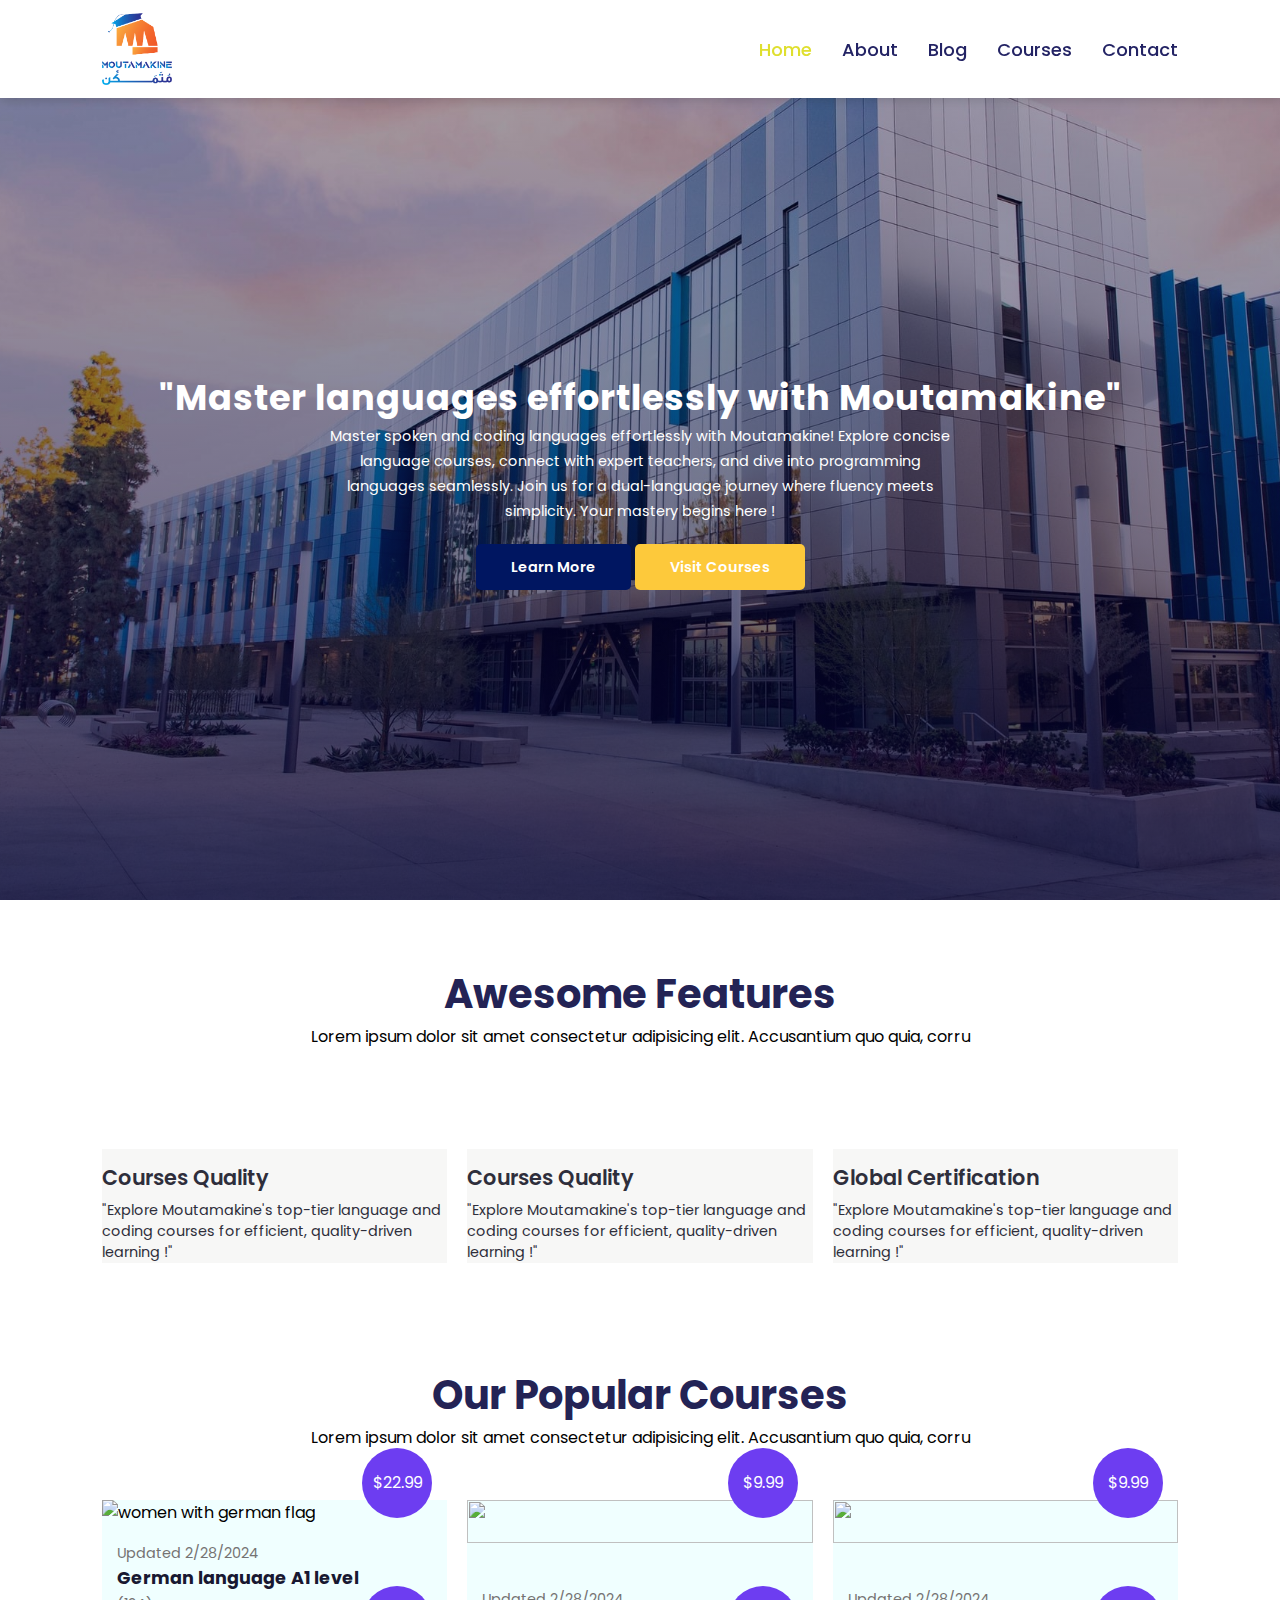
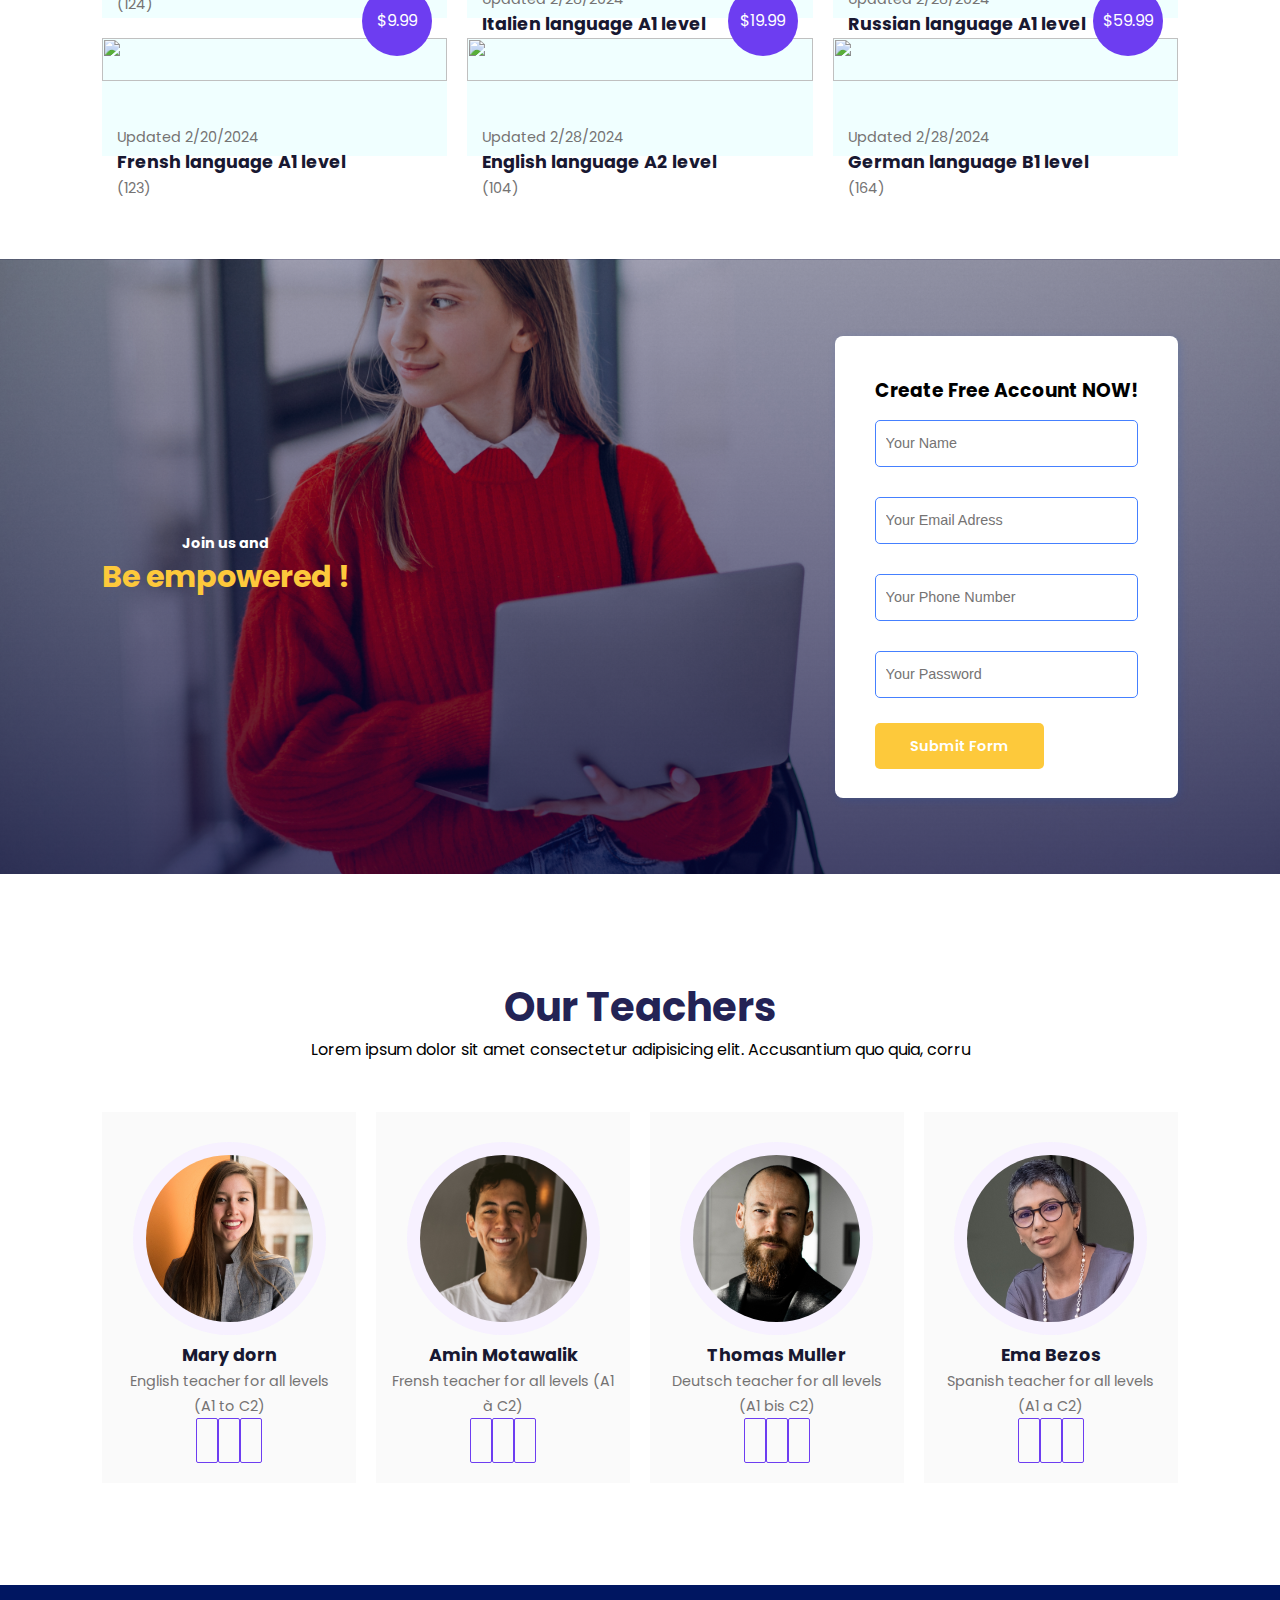
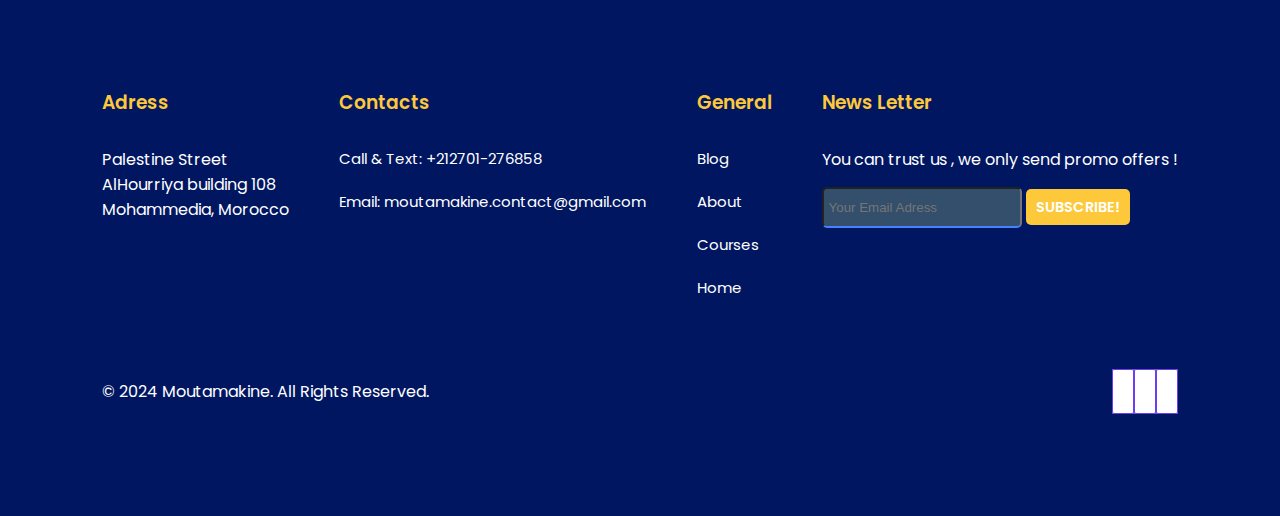
==== index.html @ 1c4c3e50 "Moutamakine website" ====
<!DOCTYPE html>
<html lang="en">
<head>
    <meta charset="UTF-8">
    <meta name="viewport" content="width=device-width, initial-scale=1.0">
    <link rel="stylesheet" href="style.css">
    <link rel="stylesheet" href="https://cdnjs.cloudflare.com/ajax/libs/font-awesome/6.5.1/css/all.min.css"
     integrity="sha512-DTOQO9RWCH3ppGqcWaEA1BIZOC6xxalwEsw9c2QQeAIftl+Vegovlnee1c9QX4TctnWMn13TZye+giMm8e2LwA==" crossorigin="anonymous" referrerpolicy="no-referrer" />  
       <title>Moutamakine </title>
       <script src="https://cdn.jsdelivr.net/npm/@emailjs/browser@3/dist/email.min.js"></script>
</head>
<body >
              <nav>
                    <img src="logo with arabic.png" alt="">
                <div class="navigation">
                    <ul>
                        <ul>
                            <i id="men" class="fa-regular fa-circle-xmark"></i>
                            <li><a class="active" href="index.html">Home</a></li>
                            <li><a href="about.html">About</a></li>
                            <li><a href="blog.html">Blog</a></li>
                            <li><a href="courses.html">Courses</a></li>
                            <li><a href="contact.html">Contact</a></li>
                         </ul>
                    </ul>
                    <img id="menu-btn" src="menu.png" alt="">
   
                </div>
            </nav>

              <section id="home">
                <h2>"Master languages effortlessly with Moutamakine"</h2>
                <p>Master spoken and coding languages effortlessly with Moutamakine!
                     Explore concise language courses,
                      connect with expert teachers, and dive into programming languages seamlessly. 
                      Join us for a dual-language journey where fluency meets simplicity.
                     Your mastery begins here !</p>
                <div class="btn">
                    <a class="blue" href="#">Learn More</a>
                    <a class="yellow" href="#">Visit Courses</a>
                </div>
              </section>
               <!-- features -->

              <section id="features">
                <h1>Awesome Features</h1>
                <p>Lorem ipsum dolor sit amet consectetur adipisicing elit. Accusantium quo quia, corru </p>
                <div class="fea-base">
                    <div class="fea-box">
                        <i class="fa-solid fa-star"></i>
                        <h3>Courses Quality</h3>
                        <p>"Explore Moutamakine's top-tier language and coding courses for efficient, quality-driven learning !"</p>
                         
                    </div>
                    <div class="fea-box">
                        <i class="fa-solid fa-star"></i>
                        <h3>Courses Quality</h3>
                        <p>"Explore Moutamakine's top-tier language and coding courses for efficient, quality-driven learning !"</p>
                         
                    </div>
                    <div class="fea-box">
                        <i class="fa-solid fa-certificate"></i>
                        <h3>Global Certification</h3>
                        <p>"Explore Moutamakine's top-tier language and coding courses for efficient, quality-driven learning !"</p>
                        
                    </div>
                </div>

              </section>

              


              <section id="course">
                <h1>Our Popular Courses</h1>
                <p>Lorem ipsum dolor sit amet consectetur adipisicing elit. Accusantium quo quia, corru </p>
                <div class="course-box">

                    <div class="courses">

                        <img src="https://img.freepik.com/photos-premium/style-femme-blonde-assise-table-livres-drapeau-allemagne-jaune_87910-6707.jpg?w=740" alt="women with german flag">
                        <div class="details">
                            <span>Updated 2/28/2024</span>
                            <h6>German language A1 level</h6>
                            <div class="star">
                                <i class="fas fa-star"></i>
                                <i class="fas fa-star"></i>
                                <i class="fas fa-star"></i>
                                <i class="fas fa-star"></i>
                                <i class="fas fa-star"></i>
                                <span>(124)</span>
                            </div>
                        </div>
                        <div class="price">
                            $22.99
                        </div>

                    </div>
                    <div class="courses">

                        <img src="https://img.freepik.com/photos-premium/portrait-gros-plan-etudiante-souriante-tenant-petit-drapeau-italien-isole-fond-gris_101969-2138.jpg?w=740">
                        <div class="details">
                            <span>Updated 2/28/2024</span>
                            <h6>Italien language A1 level</h6>
                            <div class="star">
                                <i class="fas fa-star"></i>
                                <i class="fas fa-star"></i>
                                <i class="fas fa-star"></i>
                                <i class="fas fa-star"></i>
                                <i class="fas fa-star"></i>
                                <span>(20)</span>
                            </div>
                        </div>
                        <div class="price">
                            $9.99
                        </div>
                        
                    </div>
                    <div class="courses">

                        <img src="https://img.freepik.com/photos-gratuite/ge-moyen-belle-femme-touristique-tenant-drapeau-russe-fond-blanc-isole-effraye-etonne-bouche-ouverte-pour-visage-incredulite-surprise_839833-20678.jpg?t=st=1709152978~exp=1709156578~hmac=32c446ce5edadbe3c0d2489b245a0b93852b20f068e50c6229784da59b75945f&w=740">
                        <div class="details">
                            <span>Updated 2/28/2024</span>
                            <h6>Russian language A1 level</h6>
                            <div class="star">
                                <i class="fas fa-star"></i>
                                <i class="fas fa-star"></i>
                                <i class="fas fa-star"></i>
                                <i class="fas fa-star"></i>
                                <i class="fas fa-star"></i>
                                <span>(14)</span>
                            </div>
                        </div>
                        <div class="price">
                            $9.99
                        </div>
                        
                    </div>
                    <div class="courses">

                        <img src="https://img.freepik.com/photos-premium/belle-femme-veste-style-chapeau-drapeau-francais-mur-vert_87910-10293.jpg?w=740">
                        <div class="details">
                            <span>Updated 2/20/2024</span>
                            <h6>Frensh language A1 level</h6>
                            <div class="star">
                                <i class="fas fa-star"></i>
                                <i class="fas fa-star"></i>
                                <i class="fas fa-star"></i>
                                <i class="fas fa-star"></i>
                                <i class="fas fa-star"></i>
                                <span>(123)</span>
                            </div>
                        </div>
                        <div class="price">
                            $9.99
                        </div>
                        
                    </div>
                    <div class="courses">

                        <img src="https://img.freepik.com/photos-premium/parlez-vous-du-texte-anglais-carte_188078-4175.jpg?w=740">
                        <div class="details">
                            <span>Updated 2/28/2024</span>
                            <h6>English language A2 level</h6>
                            <div class="star">
                                <i class="fas fa-star"></i>
                                <i class="fas fa-star"></i>
                                <i class="fas fa-star"></i>
                                <i class="fas fa-star"></i>
                                <i class="fas fa-star"></i>
                                <span>(104)</span>
                            </div>
                        </div>
                        <div class="price">
                            $19.99
                        </div>
                        
                    </div>
                    <div class="courses">

                        <img src="https://img.freepik.com/photos-gratuite/vue-frontale-smiley-tenue-femme-drapeau-allemand_23-2148935487.jpg?t=st=1709153711~exp=1709157311~hmac=5fa282a4eade513403bfef1858cfc4bb74ce5836307d3024120f842473e9f1b9&w=740">
                        <div class="details">
                            <span>Updated 2/28/2024</span>
                            <h6>German language B1 level</h6>
                            <div class="star">
                                <i class="fas fa-star"></i>
                                <i class="fas fa-star"></i>
                                <i class="fas fa-star"></i>
                                <i class="fas fa-star"></i>
                                <i class="fas fa-star"></i>
                                <span>(164)</span>
                            </div>
                        </div>
                        <div class="price">
                            $59.99
                        </div>
                        
                    </div>
                   
                        
                    
                        
                    </div>
                </div>
              </section>

              <section id="registration">
                <div class="timer">
                    <h4>Join us and </h4>
                    <h1>Be empowered !</h1>
                    
                </div>
                <div class="form">
                    <h3>Create Free Account NOW!</h3>
                    <input type="text" placeholder="Your Name" required>
                    <input type="text" placeholder="Your Email Adress" required>
                    <input type="text" placeholder="Your Phone Number" required>
                    <input type="text" placeholder="Your Password" required>
                    <div class="btn">
                        <a class="yellow" href="#">Submit Form</a>
                        
                    </div>
                </div>

              </section>


              <section id="teachers">
                <h1>Our Teachers</h1>
                <p>Lorem ipsum dolor sit amet consectetur adipisicing elit. Accusantium quo quia, corru </p>
                <div class="tea-box">

                    <div class="profile">
                        <img src="pro1.webp" alt="">
                        <h6>Mary dorn</h6>
                        <span>English teacher for all levels (A1 to C2)</span>
                        <div class="tea-links">
                            <i class="fab fa-facebook-f"></i>
                            <i class="fab fa-instagram"></i>
                            <i class="fab fa-linkedin-in"></i>
                        </div>
                    </div>
                    
                    <div class="profile">
                        <img src="pro2.webp">
                        <h6>Amin Motawalik</h6>
                        <span>Frensh teacher for all levels (A1 à C2)</span>
                        <div class="tea-links">
                            <i class="fab fa-facebook-f"></i>
                            <i class="fab fa-instagram"></i>
                            <i class="fab fa-linkedin-in"></i>
                        </div>
                    </div>
                    
                    <div class="profile">
                        <img src="pro3.webp">
                        <h6>Thomas Muller</h6>
                        <span>Deutsch teacher for all levels (A1 bis C2)</span>
                        <div class="tea-links">
                            <i class="fab fa-facebook-f"></i>
                            <i class="fab fa-instagram"></i>
                            <i class="fab fa-linkedin-in"></i>
                        </div>
                    </div>
                    
                    <div class="profile">
                        <img src="pro4.webp">
                        <h6>Ema Bezos</h6>
                        <span>Spanish teacher for all levels (A1 a C2)</span>
                        
                        <div class="tea-links">
                            <i class="fab fa-facebook-f"></i>
                            <i class="fab fa-instagram"></i>
                            <i class="fab fa-linkedin-in"></i>
                        </div>
                    </div>





                </div>
              </section>


             <footer>
                <div class="footer-col">
                    <h3>Adress</h3>
                    <p>Palestine Street <br> AlHourriya building 108<br> Mohammedia, Morocco <br></p>
                </div>

                <div class="footer-col">
                    <h3>Contacts</h3>
                    <li>Call & Text: +212701-276858</li>
                    <li>Email: moutamakine.contact@gmail.com</li>
                    
                </div>

                <div class="footer-col">
                    <h3>General</h3>
                    <li onclick="window.location.href='blog.html'">Blog</li>
                    <li onclick="window.location.href='about.html'">About</li>
                    <li onclick="window.location.href='courses.html'" class="courses"+>Courses</li>
                    <li onclick="window.location.href='index.html'">Home</li>
                </div>
                
                <div class="footer-col">
                    <h3>News Letter</h3>
                    <p>You can trust us , we only send promo offers !</p>
                    <div class="subscribe">
                        <input type="text" placeholder="Your Email Adress">
                        <a href="#" class="yellow" > SUBSCRIBE!</a>
                    </div>
                    
                </div>
                <div class="copyright">
                    <p>© 2024 Moutamakine. All Rights Reserved.</p>
                    <div class="pro-links">
                        <i class="fab fa-facebook-f" id="facebook"></i>
                        <i class="fab fa-instagram" id="instagram"></i>
                        <i class="fab fa-linkedin-in" id="linedin"></i>
                    </div>
                </div>
                
             </footer>

               
                <script src="java.js" defer></script>
</body>
---- style.css ----
@import url("https://fonts.googleapis.com/css2?family=Poppins:wght@100;200;300;400;500;600;700;800;900&display=swap");
* {
  margin: 0;
  padding: 0;
  box-sizing: border-box;
  
}
body{
    font-family: "Poppins", sans-serif;
}
/* Global Tags */

h1 {
    font-size: 2.5rem;
    font-weight: 700;
    color: rgb(35, 35, 85);
  }
  
  span {
    font-size: 0.9rem;
    color: #757373;
  }
  
  h6 {
    font-size: 1.1rem;
    color: rgb(24, 24, 49);
  }
   
  /* Navigation */

  nav{
    position: fixed;
    width: 100%;
    background-color:white ;
    display: flex;
    flex-direction: row;
    justify-content: space-between;
    padding: 1vw 8vw;
    box-shadow: 2px 2px 10px rgb(0,0,0,0.15);
    z-index: 999;


  }

  nav img{
    max-width: 70px;
    cursor: pointer;
    


    
  }
  

  nav .navigation ul{
    display: flex;
    justify-content: flex-end;
    align-items: center;
    margin-top: 10px;
    margin-bottom: 10px;
  }
  nav .navigation {
   display: flex;
  }

  #menu-btn {
    width: 30px;
    height: 30px;
    display: none;
  }

  #menu-close{
    display: none;
  }

  nav .navigation ul li{
    list-style: none;
    margin-left: 30px ;

  }

  nav .navigation ul li a{
    text-decoration: none;
    color: rgb(35, 35, 100);
    font-size: 18px;
    font-weight: 500;
    transition: 0.3s ease;
  }
  nav .navigation ul li a.active,
  nav .navigation ul li a:hover{
    color: rgb(223, 223, 47);
  }


  /*Home*/

  #home{
    background-image: linear-gradient(rgba(9, 5, 54, 0.3), rgba(5, 4, 56, 0.7)), url("bald-pic.jpg");
    width: 100%;
    height: 100vh;
    background-size: cover;
    background-position: center;
    display: flex;
    flex-direction: column;
    justify-content: center;
    align-items: center;
    text-align: center;
    padding-top: 50px ;
  }

  #home h2{
    color:white;
    font-size: 2.2rem;
    letter-spacing: 1px;
    box-shadow: #334f6c;
    
  }

  #home p{
    color:white;
    font-size: 0.9rem;
    width: 50%;
    line-height: 25px;

  }
    
  #home a{
    text-decoration: none;
    background-color: white;
    padding: 13px 35px;
    font-size: 0.9rem;
    font-weight: 600;
    border-radius:5px; 
  }

  #home .btn{
    margin-top: 30px;
    

  }
  #home a.blue{
    color:white;
    background-color: #001661;
    transition: 0.4s ease;

  }
  #home a.blue:hover{
    color: #001661;
    background-color: white;
  }

  #home a.yellow{
    color:white;
    background-color:#FDC93B;
    transition: 0.4s ease;
  }

  #home a.yellow:hover{
    color:#FDC93B;
    background-color:white;
  }


  #features{
    padding: 5vw 8vw 0 8vw;
    text-align: center;
    
  }
 
 

  #features .fea-base{
    display: grid;
    grid-template-columns: repeat(auto-fit, minmax(320px, 1fr));
    grid-gap: 20px; 
    margin-top: 50px;
    
  }

  #features .fea-box{
    background-color: rgb(247, 247, 246);
    text-align: start;
    margin-top: 50px;
  }

  #features .fea-box i{
    color: #001661;
    font-size: 2.5rem;
  }

  #features .fea-box h3{
    font-weight: 600;
    font-size: 1.3rem;
    color: rgb(46, 46, 59);
    padding: 13px 0 7px 0;

  }

  #features .fea-box {
    font-weight: 400;
    font-size: 0.9rem;
    color: rgb(46, 46, 59);
    
  }

  #course {
    padding: 8vw 8vw 8vw 8vw;
    text-align: center;
    
  }

  #course .course-box{
    display: grid;
    grid-template-columns: repeat(auto-fit, minmax(320px, 1fr));
    grid-gap: 20px; 
    margin-top: 50px;
    cursor: pointer;

  } 

  #course .courses {
    text-align: start;
    background-color: azure;
    height: 100%;
    position: relative;

  }
  #course .courses img{
    height: 60%;
    width: 100%;
    background-size: cover;
    background-position: center;
  }

  #course .courses .details{
    padding: 15px 15px 0 15px;

  }

  #course .courses .details i{
    color: #FDC93B;
    font-size: .9rem;

  }

  #course .courses .price{
    color: white;
    background-color: #6d3df1;
    height: 70px;
    line-height: 70px;
    width: 70px;
    text-align: center;
    border-radius: 50%;
    position: absolute;
    right: 15px;
    bottom: 100px;
  }



  #registration {
    padding: 6vw 8vw 6vw 8vw;
    background-image: linear-gradient(rgba(9, 5, 54, 0.3), rgba(5, 4, 56, 0.7)), url("girl-student-with-laptop-standing-by-window-corridor.jpg");
    max-width: 100%;
    height: 100%;
    background-size: cover;
    background-position: center;
    display: flex;
    justify-content: space-between;
    align-items: center;
  }

  #registration .timer h4{
    color: white;
    font-size: 0.9rem;
    font-weight: 700;
    margin-left: 80px;
    box-shadow: #334f6c;
  }
  #registration .timer h1{
    color: #FDC93B;
    font-size: 1.9rem;
    font-weight: 700;
    border: white;
    box-shadow:white;
  }
  
  #registration .form{
    background: white;
    border-radius: 8px;
    display: flex;
    flex-direction:column;
    padding: 40px;
    box-shadow:  2px 2px 10px rgba(0, 89, 206, 0.15);
    
  }

  #registration .form input{
    margin:15px 0;
    padding: 15px 10px;
    border: 1px solid #4580ff;
    outline: none;
    border-radius: 5px;

  }
  #registration .form input::placeholder{
    color: #757373;
    font-weight: 500;
    font-size: 0.9rem;

  }
  
  #registration a.yellow{
    text-decoration: none;
    background-color: white;
    padding: 13px 35px;
    font-size: 0.9rem;
    font-weight: 600;
    border-radius:5px; 
    color:white;
    background-color:#FDC93B;
    transition: 0.4s ease;
    
  }

 #registration a.yellow:hover{
    background-color: #001661;
    color: white;
    
  } 

  #registration .form .btn{
    margin-top: 20px ;
  }

  #teachers{
    padding: 8vw 8vw 8vw 8vw;
    text-align: center;
  }

  #teachers .tea-box{
    display: grid;
    grid-template-columns: repeat(auto-fit, minmax(250px, 1fr));
    grid-gap: 20px; 
    margin-top: 50px;

  }

  #teachers .profile img{
    max-width: 200px;
    border-radius: 15px;
    
   

  }
  #teachers .tea-box .profile{
    background: #fafafa;
    padding: 30px 15px;

  }
  .tea-links{
    margin-top: 10px;
  }

  .tea-links i{
    padding: 10px 10px;
    border: 1px solid #6d3df1;
    border-radius: 2px ;
    cursor: pointer;
    transition: 0.4s ease;
  }
  
  .tea-links i:hover{
    background-color: #6d3df1;
    color: white;
    border: 1px solid #6d3df1;
    cursor: pointer;

  }

  footer{
    padding: 8vw;
    background-color: #001661;
    display: flex;
    justify-content: space-between;
    align-items: flex-start;
    flex-wrap: wrap;

  }
  footer .footer-col{
    padding-bottom: 40px;

  }
  footer h3{
    color: #FDC93B;
    padding-bottom: 20px;
    font-weight: 600;
    box-shadow: white;

  }

  footer li{
    cursor: pointer;
    font-size: 15px;
    list-style: none;
    padding: 10px 0;
    color: white;
    transition: 0.4s ease;

    
    
  }
  footer li:hover{
    color: aquamarine;

  }

  footer p{
    list-style: none;
    padding: 10px 0;
    color: white;

  }

  footer .subscribe{
    margin-top: 5px;

  }
  footer input{
    width: 200px;
    padding: 11px 5px;
    background: #334f6c;
    outline: none;
    color: white;
    border-radius: 5px;
    border-bottom: 2px solid #4580ff;
    box-shadow: none;

  }
  #subscribe .input ::placeholder{
    color: white;

  }

    footer .subscribe a{
      text-decoration: none;
      background-color: white;
      padding: 8px 10px;
      font-size: 0.9rem;
      font-weight: 600;
      border-radius:5px; 
      color:white;
      background-color:#FDC93B;
      
      
    }
    footer .subscribe a.yellow{
      background-color: #FDC93B;
      transition: 0.3s ease;

    }
  
    footer .subscribe a.yellow:hover{
      background-color: #5078fa;
      color: white;
      
    } 

    footer .copyright{
      margin-top: 20px;
      display: flex;
      justify-content: space-between;
      align-items: center;
      width: 100%;
      flex-wrap: wrap;
      
      

    }

    footer .copyright .pro-links{
      margin-top: 0;
    }
  
    footer .copyright .pro-links i{
      padding: 10px 10px;
      border: 1px solid #6d3df1;
      border-radius: 2px ;
      cursor: pointer;
      background-color: white;
      transition: 0.4s ease;

    }
    
   footer .copyright .pro-links i:hover{
      background-color: #6d3df1;
      color: white;
      border: 1px solid #6d3df1;
      cursor: pointer;
    }

    #about-home{
      background-image: linear-gradient(rgba(9, 5, 54, 0.3), rgba(5, 4, 56, 0.7)), url("mypic2.jpg");
      width: 100%;
      height: 60vh;
      background-size: cover;
      background-position: center;
      display: flex;
      flex-direction: column;
      justify-content: center;
      align-items: center;
      text-align: center;
      padding-top: 50px ;
    }

    #about-home h2{
      color: white;
      font-size: 2.2rem;
      letter-spacing: 1px;
      box-shadow: #334f6c;
    }

    #about-container{
      display: flex;
      padding: 8vw 8vw 2vw 8vw;
      align-items: center;
    }

    #about-container .about-img{
      width: 60%;
      padding-right: 60px;

    }

    #about-container .about-img img{
      width: 100%;

    }

    #about-container .about-text{
      width: 40%;
      
    }

    #about-container .about-text h2{
      color: #002770;
      padding-bottom: 15px;
    }

    #about-container .about-text p{
      color: #898b8f;
      padding-bottom: 15px;
      font-weight: 500;
    }

    #about-container .about-text .about-fe{
      display: flex;
      justify-content: space-between;
      align-items: flex-start;
      margin-top: 20px;

    }
    #about-container .about-text .about-fe img{
      width: 50px;
      background-size: cover;
      background-position: center;
      margin-right: 20px ;

    }

    #about-container .about-text .about-fe text{
      width: 90%;
    }

    #about-container .about-text .about-fe text h5{
      font-weight: 500;
      color: #002770;
    }

    
    
      

    #motivation  {
      padding: 8vw 8vw 8vw 8vw ;
      display: flex;
      justify-content: center;
      align-items: center;
      margin-left: 50px;
    }

    
    


    #motivation img{
      max-width: 150%;
      margin-right: 100px;
    }
    #motivation .mot-talk h2{
      justify-content: space-between;
      align-items: flex-end;
      margin-left: 100px;
      width: 90%;
      padding: 15px 10px;
      justify-content: space-between;
      color: #001661;
    }

      
    #contact{
        
      background-image: linear-gradient(rgba(9, 5, 54, 0.3), rgba(5, 4, 56, 0.7)), url("contact.jpg");
      width: 100%;
      height: 100vh;
      background-size: cover;
      background-position: center;
      display: flex;
      flex-direction: column;
      justify-content: center;
      align-items: center;
      text-align: center;
      padding-top: 50px ;

    }
    #contact h2{
      color: white;
      font-size: 2.2rem;
      letter-spacing: 1px;
      box-shadow: #334f6c;
    }



    #courses{
      background-image: linear-gradient(rgba(9, 5, 54, 0.3), rgba(5, 4, 56, 0.7)), url("piclap.jpg");
      width: 100%;
      height: 150vh;
      background-size: cover;
      background-position: center;
      display: flex;
      flex-direction: column;
      justify-content: center;
      align-items: center;
      text-align: center;
      padding-top: 50px ;

    }
    #courses h2{
      color: white;
      font-size: 2.2rem;
      letter-spacing: 1px;
      box-shadow: #334f6c;
    }
    

    
   /* course-inner */

   #course-inner{
    display: flex;
    justify-content: space-between;
    align-items: start;
    padding: 8vw;
   }
   #course-inner h3{
    padding: 35px 0 25px 0;
    color: #334f6c;
   }
   #course-inner p{
    color: #262831;
   }

   #course-inner hr{
    height: 1px;
    background-color: #5078fa;
    margin-top: 40px;
   }

   #course-inner .overview{
    width: 70%;

   }

   #course-inner .overview  img{
    width: 100%;
    height:100vh;
    object-fit: cover;
    border-radius: 5px;
    margin-bottom: 20px;
   }

   #course-inner .overview .course-head{
    display: flex;
    align-items: flex-start;
    justify-content: space-between;
   }

   #course-inner .overview .course-head  .c-name{
    width: 70%;
   }
   #course-inner .overview .course-head .c-name h2{
    color: #002770;

   }
   #course-inner .overview .course-head .c-name .star{
    margin: 6px 0;

   }
   #course-inner .overview .course-head .c-name .star i{
    color: #FDC93B;
    font-size: 0.9rem;
   }
   #course-inner .overview .course-head .c-name p{
    color: #334f6c;
    font-size: 0.9rem;
    font-weight: 600;

   }
   #course-inner .overview .course-head span{
    padding: 2px 2px;
    margin-right: 60px;
    margin-top: 5px;
    font-size: 1.1rem;
    font-weight: 500;
    color:white;
    background-color: #6d3df1;
    border-radius: 5px;
    
   }

   #course-inner .learn p{
    font-size: 15px;
    padding-bottom: 15px;

   }
   #course-inner .learn p i{
    color: #6d3df1;
    font-weight: 700;
    margin-right: 20px;
   }

   #course-inner .tutor{
    display: flex;
   }
   
   #course-inner .tutor img{
    width: 70px;
    height: 70px;
    border-radius: 50%;
    margin-right: 20px;
    
   }

   #course-inner .tutor h5{
    font-size: 15px;
    
   }

  #course-inner .enroll{
    width: 300px;
    padding: 0 30px 30px 30px;
    border-radius: 11px;
    box-shadow: 0 20px 40px 0 #6294ff;
    margin-top: 50px;


  }

  #course-inner .enroll h3{
    padding-bottom: 10px;

  }
  #course-inner .enroll p{
    font-size: 15px;
    color: #334f6c;
    margin: 15px 0;
  }

  #course-inner .enroll p i{
    color: #6d3df1;
    font-weight: 500;
    margin-right: 20px;
    width: 16px;
    height: 16px;
    line-height: 16px;
    text-align: center;
  }
  #course-inner .enroll-btn{
    padding: 25px 0 25px 0;
    margin-top: 10px;
    text-align: center;
  }
  #course-inner .enroll-btn a{
    text-decoration: none;
    padding: 10px 5px;
    background-color: #001661;
    color: white;
    border-radius: 3px;
    transition: 0.4s ease;
    
  }
  #course-inner .enroll-btn a:hover{
    background-color: #FDC93B;
    color:white;
    border-radius: 3px;
  }

  /* contact */

  #contact1{
    padding: 8vw;
    display: flex;
    justify-content: space-between;
    align-items: flex-start;
  
  }
  #contact1 .getin{
    width: 350px;

  }
  #contact1 .getin h2{
    color: #2c234d;
    font-size: 30px;
    font-weight: 800;
    line-height: .8;
    margin-bottom: 16px;

  }
  #contact1 .getin p{
    color: #434446;
    line-height: 24px;
    padding-bottom: 25px;
    margin-bottom: 33px;
    border-bottom: 1px solid #6d3df1;
  }

  #contact1 .getin h3{
    color: #2c234d;
    font-size: 16px;
    font-weight: 600;
    line-height: 26px;
    margin-bottom: 15px;

  }
  #contact1 .getin .getin-det div{
    display: flex;

  }
  #contact1 .getin .getin-det div .get{
    font-size: 16px;
    line-height: 22px;
    color: #6d3df1;
    margin-right: 20px;

  }
  #contact1 .getin .getin-det div .get p{
    font-size: 14px;
    border-bottom: none;
    line-height: 22px;
    margin-bottom: 15px;

  } 
  #contact1 .getin .getin-det  .pro-links i{
    padding: 10px 10px;
    border: 1px solid #6d3df1;
    border-radius: 3px ;
    cursor: pointer;
    background-color: white;
    transition: 0.4s ease;
    margin-right: 9px;

  }
  #contact1 .getin .getin-det  .pro-links i:hover{
    background-color: #6d3df1;
    color: white;
    border: 1px solid #6d3df1;
    cursor: pointer;
  
  }
  
  #contact1 .form{
    width: 60%;
    background-color: #f7f6fa;
    padding: 40px;
    border-radius: 10px;
  }
  #contact1 .form h4{
    font-size: 23px;
    font-weight: 600;
    line-height: 30px;
    margin-bottom: 10px;

  }
  #contact1 .form p {
    color: #434446;
    line-height: 24px;
    padding-bottom: 25px;

  }
    
  #contact1 .form .form-row{
    display: flex;
    width: 100%;
    justify-content: space-between;
    
  }

  #contact1 .form .form-row input{
    width: 40%;
    font-size: 15px;
    font-weight: 400;
    border-radius: 10px;
    border: 1px solid #6d3df1;
    background-color: white;
    color: #898b8f;
    padding: 5px 10px;
    margin-bottom: 20px;
  }
    #contact1 .form .form-col input,
    #contact1 .form .form-col textarea{
      width: 100%;
      font-size: 15px;
      font-weight: 400;
      border-radius: 10px;
      border:1px solid #6d3df1;
      background-color: white;
      color: #898b8f;
      padding: 5px 10px;
      margin-bottom: 20px;
    }

    #contact1 .form .form-col button{
      width: 30%;
      padding: 5px 10px ;
      font-size: 15px;
      font-weight: 400px;
      border-radius: 10px;
      border:1px solid #6d3df1;
      background-color: #6d3df1;
      color: white;
      margin-bottom: 20px;
      cursor: pointer;  
      transition: 0.4s ease;
    }

    #contact1 .form .form-col button:hover{
      background-color: #4580ff;
      color: white;
      border: 1px solid #4580ff;
      cursor: pointer;
    }
    #map {
      width: 100%;
      height: 80vh;
      display: flex;
      justify-content: center;
      align-items: center;
    }
    #map .iframe{
      width: 100%;
      height: 100%;
    }



  









    





    @media (max-width = 769px) {
      nav {
        padding: 15px 20px ;

      }
      nav img{
        width: 130px;
      }
      #menu-btn {
        display: initial;
      }
    
      #menu-close{
        display: none;
      }
      nav .navigation ul {
        position: absolute;
        top: 0;
        right:0;
        display: flex;
        flex-direction: column;
        justify-content: flex-start;
        align-items: flex-start;
    }
   
    
    }
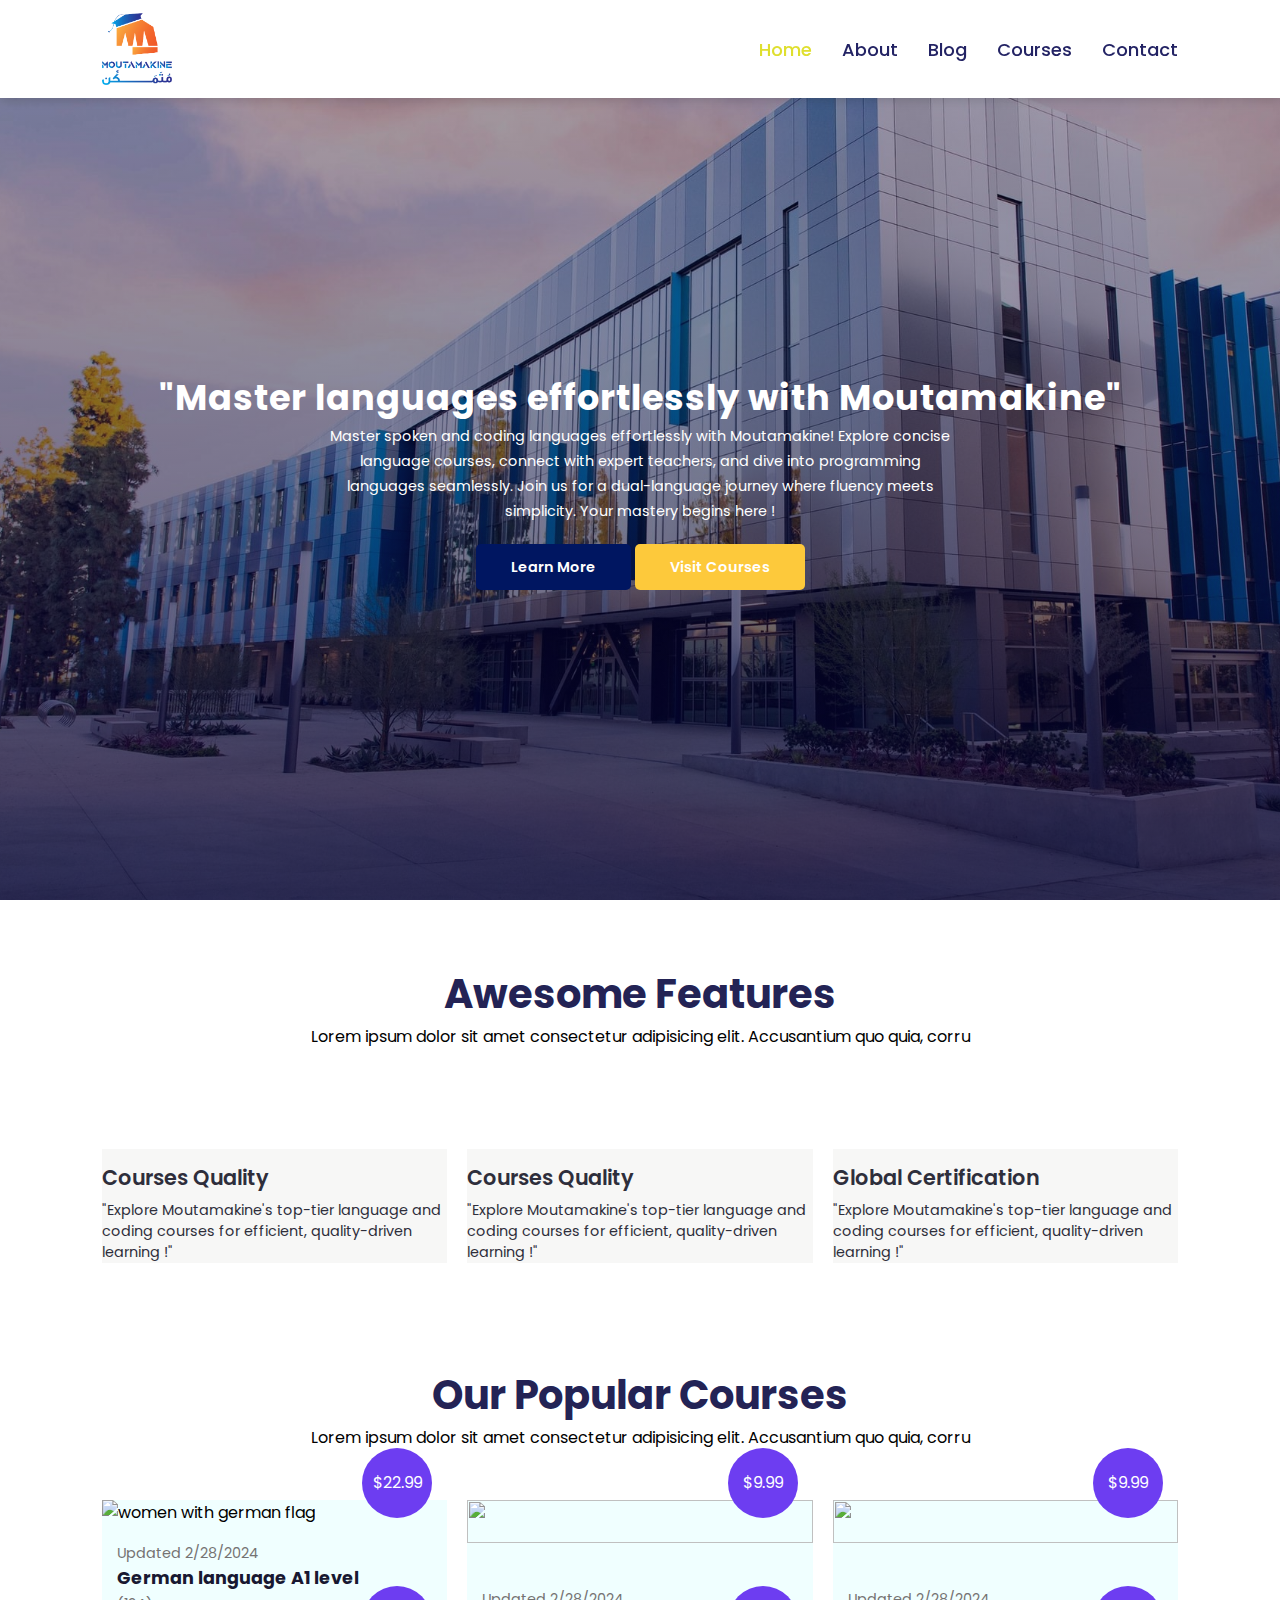
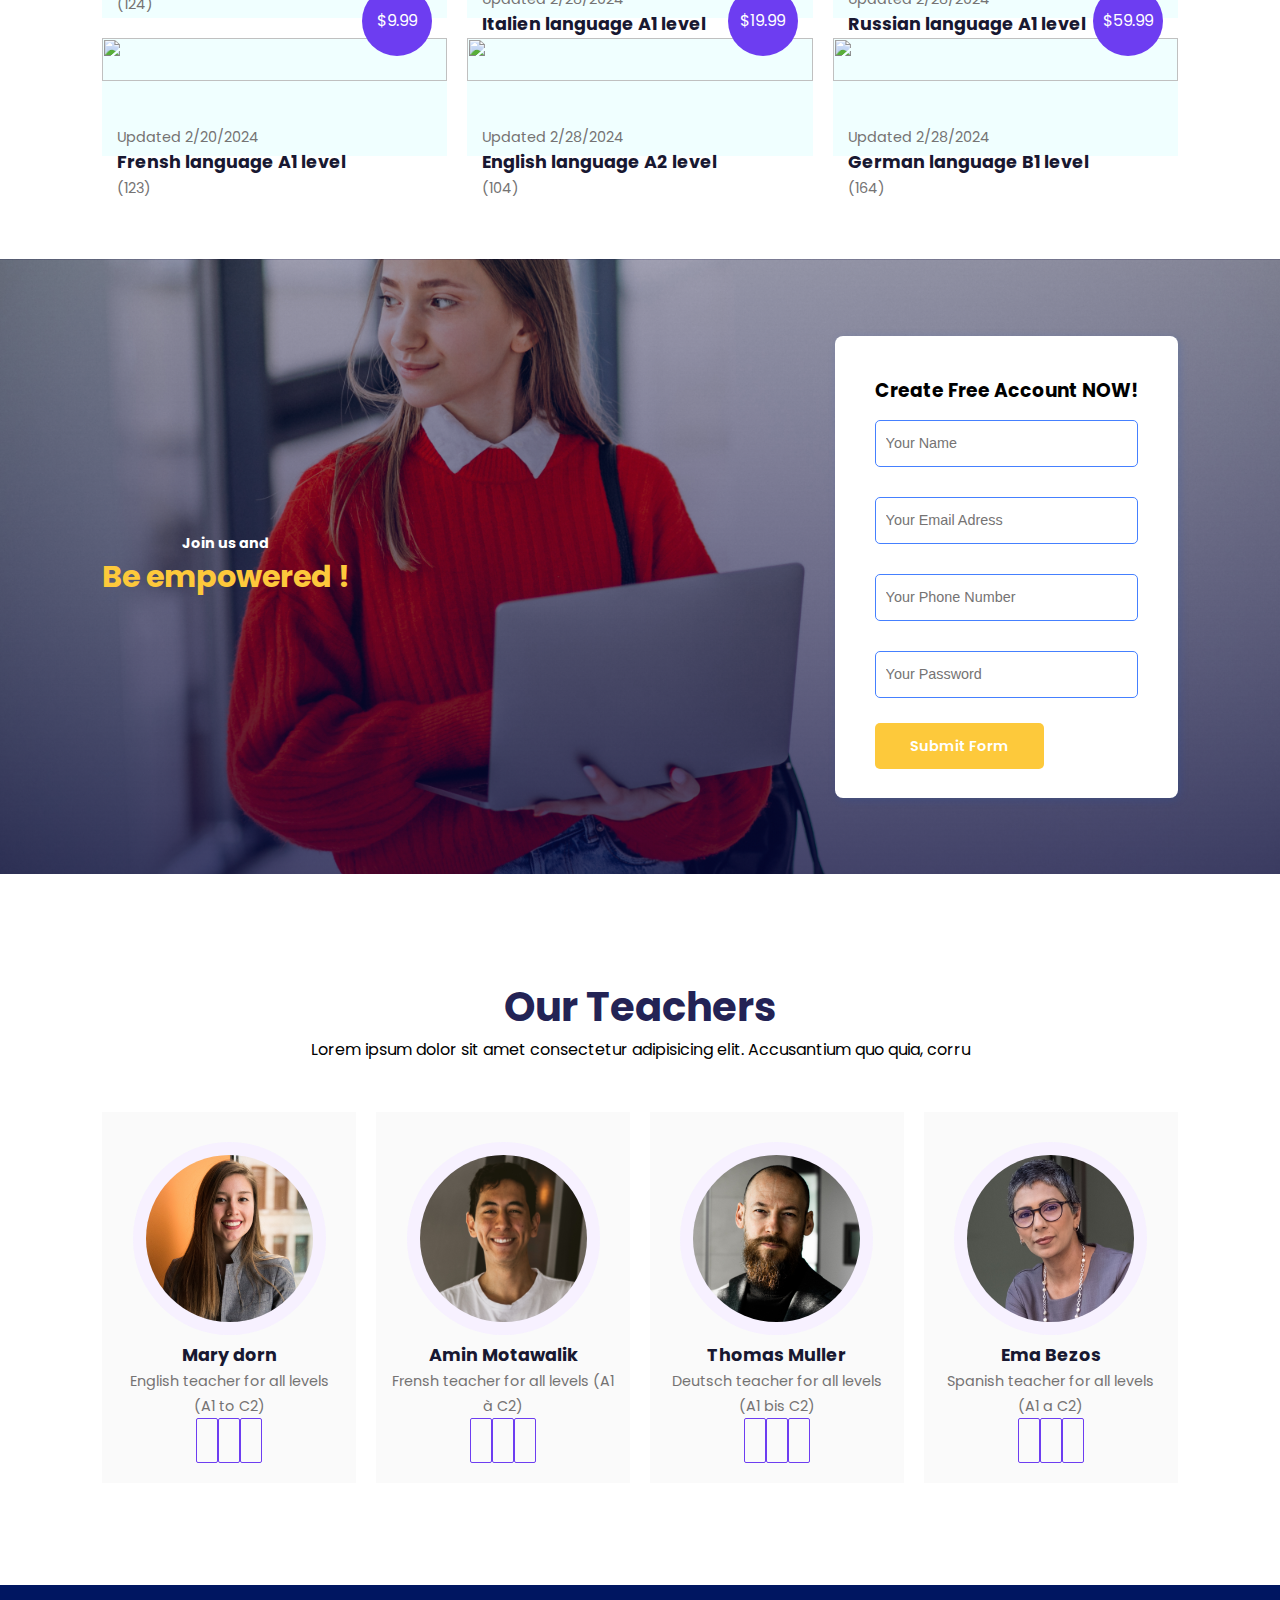
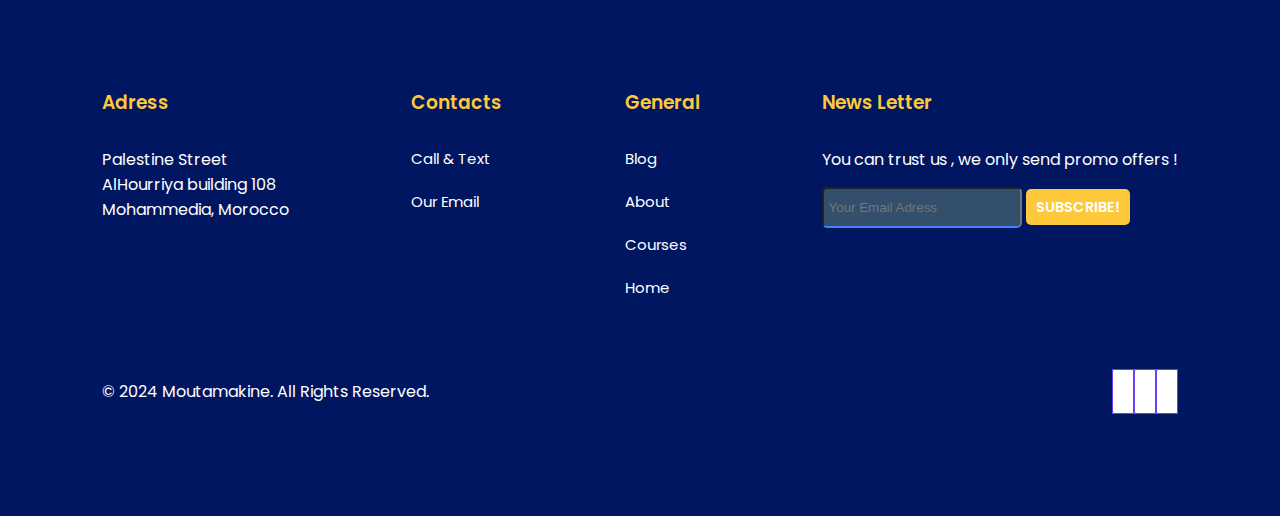
==== commit a3041f64: "footer edit" ====
--- a/index.html
+++ b/index.html
@@ -291,9 +291,8 @@
 
                 <div class="footer-col">
                     <h3>Contacts</h3>
-                    <li>Call & Text: +212701-276858</li>
-                    <li>Email: moutamakine.contact@gmail.com</li>
-                    
+                    <li onclick="window.location.href='contact.html'">Call & Text </li>
+                    <li onclick="window.location.href='contact.html'">Our Email</li>
                 </div>
 
                 <div class="footer-col">
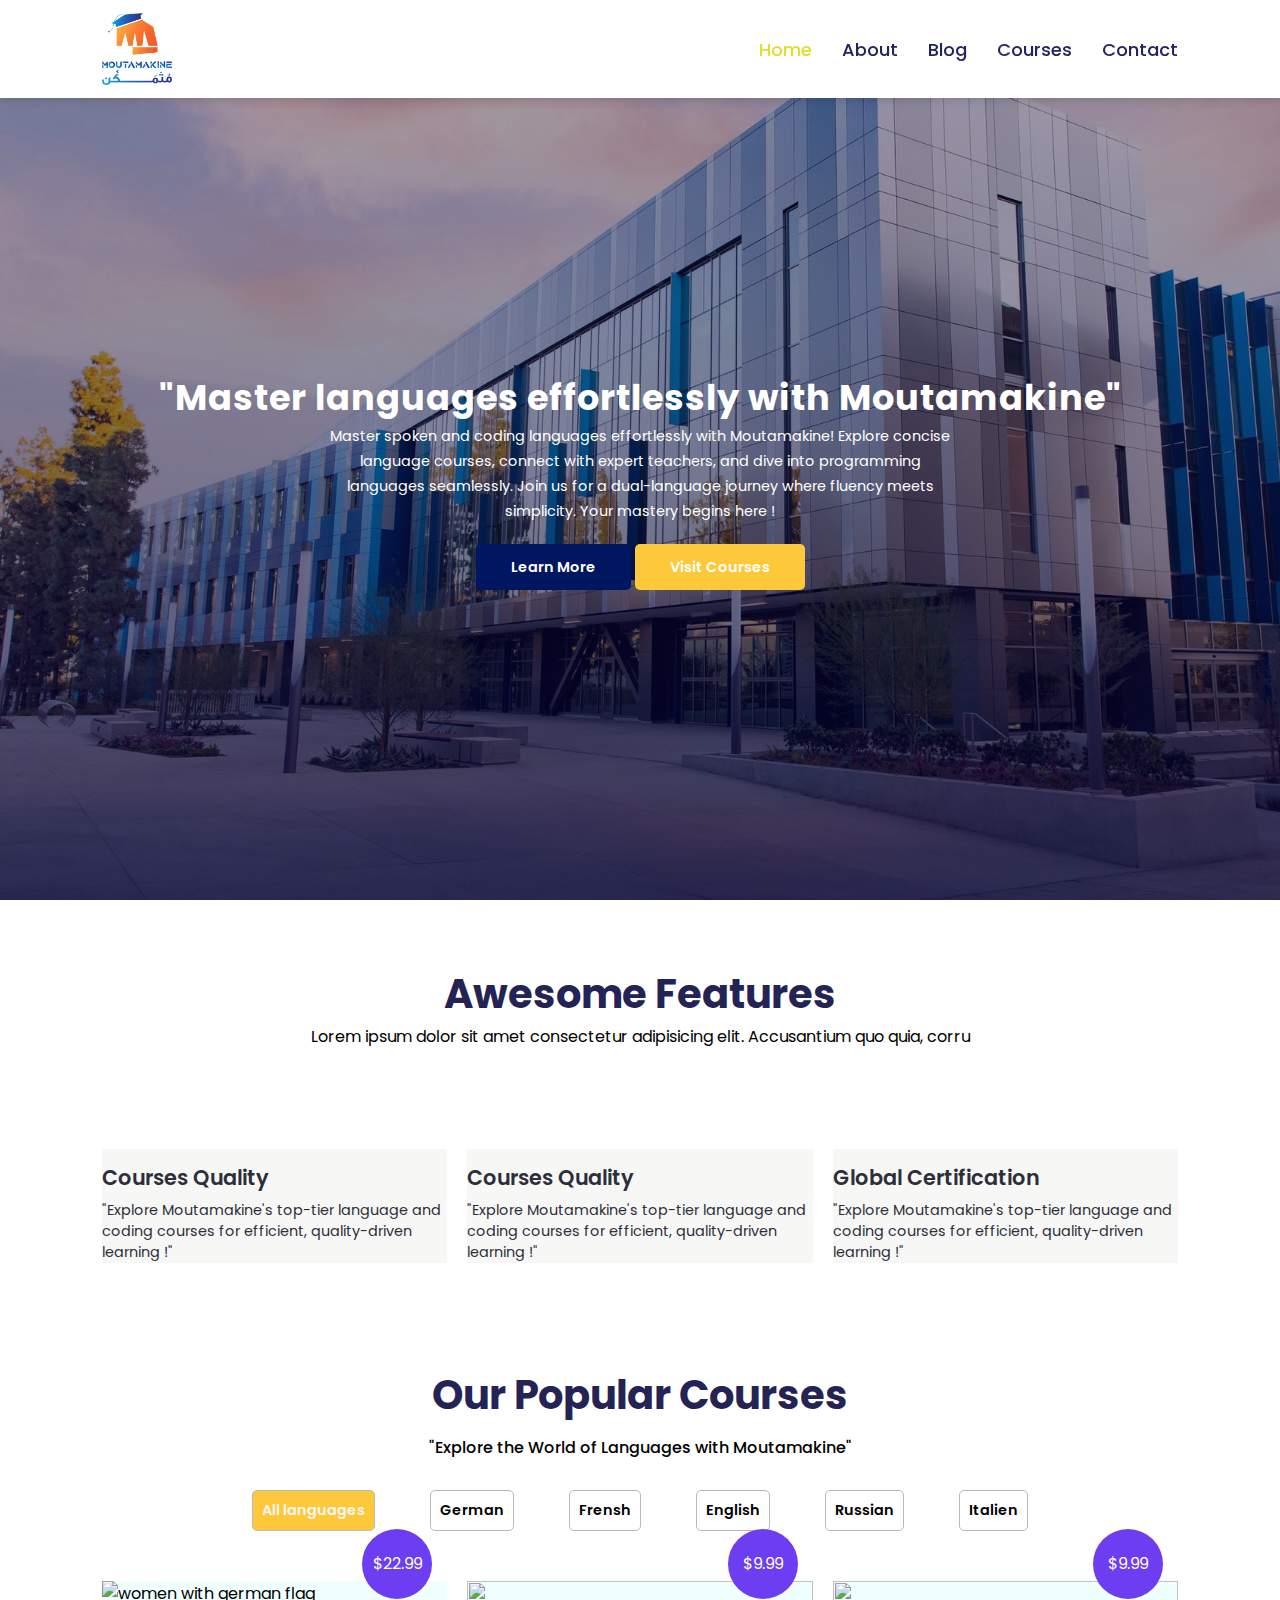
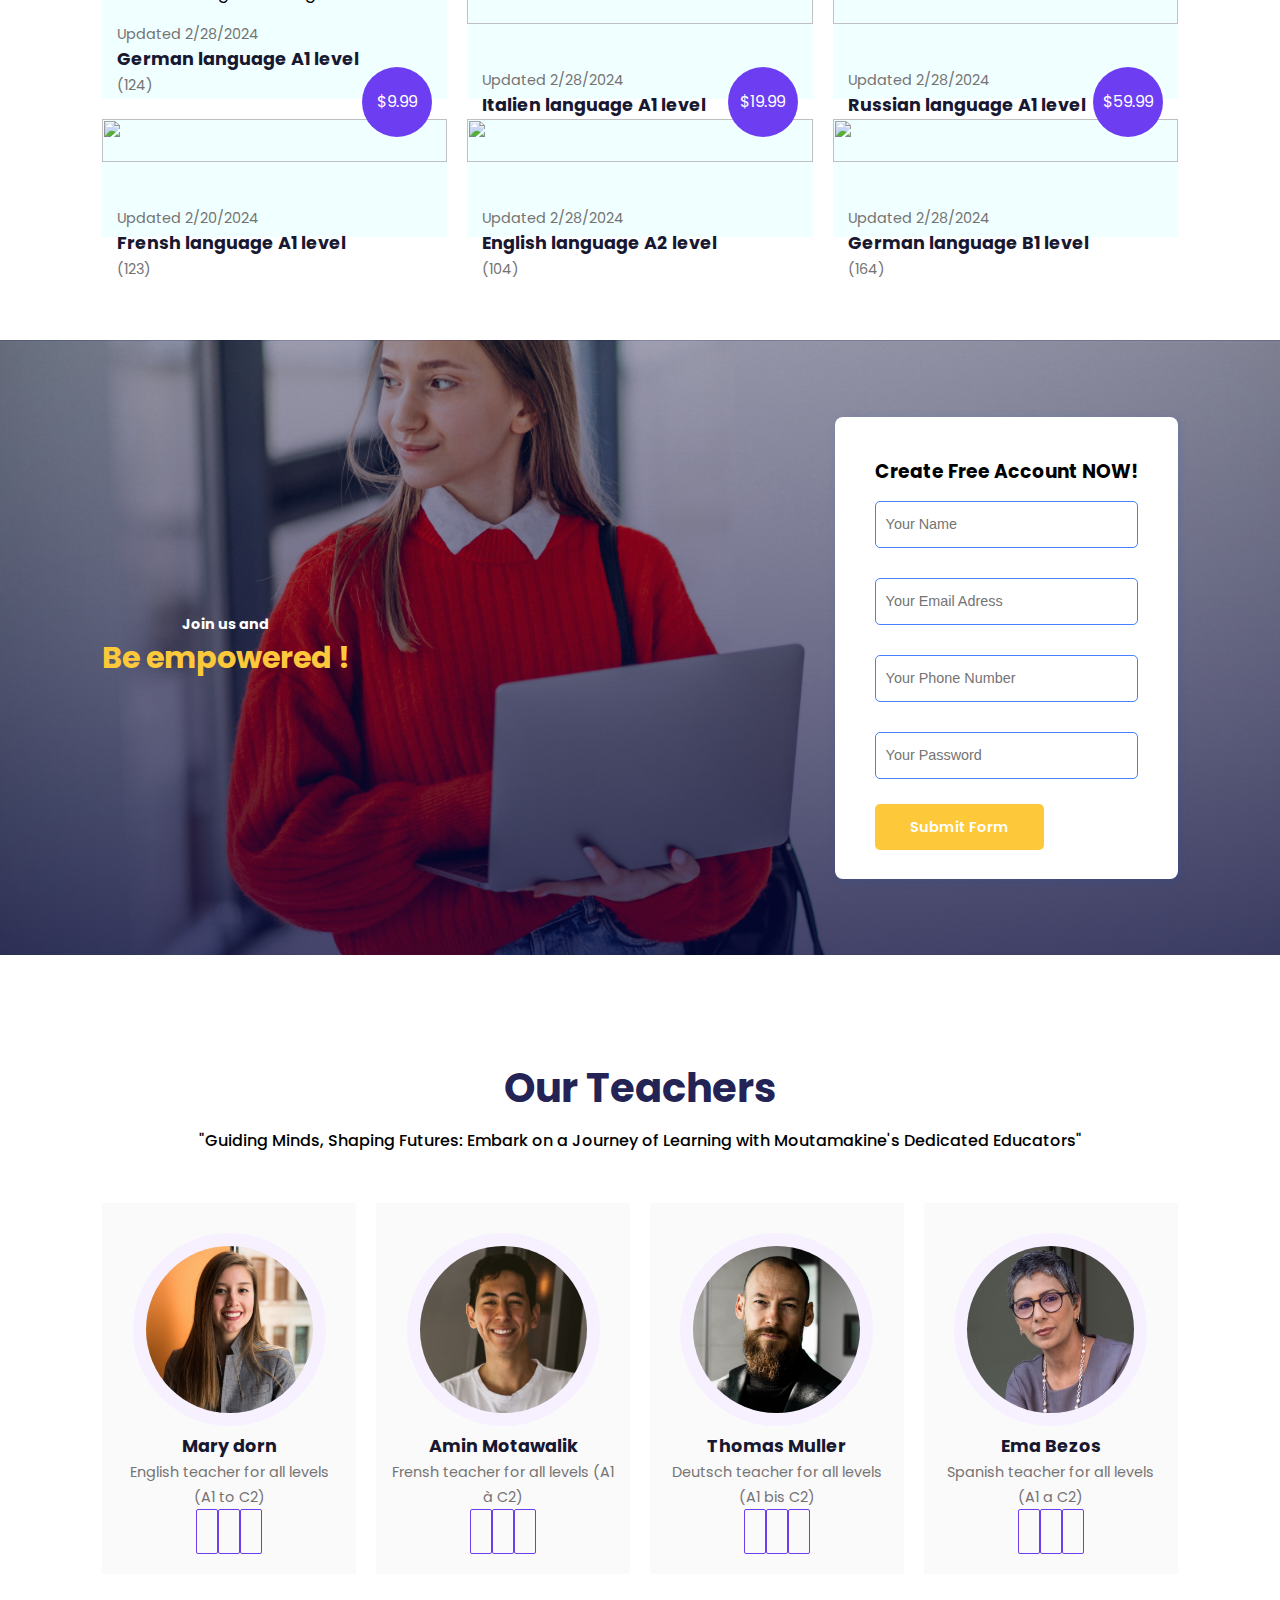
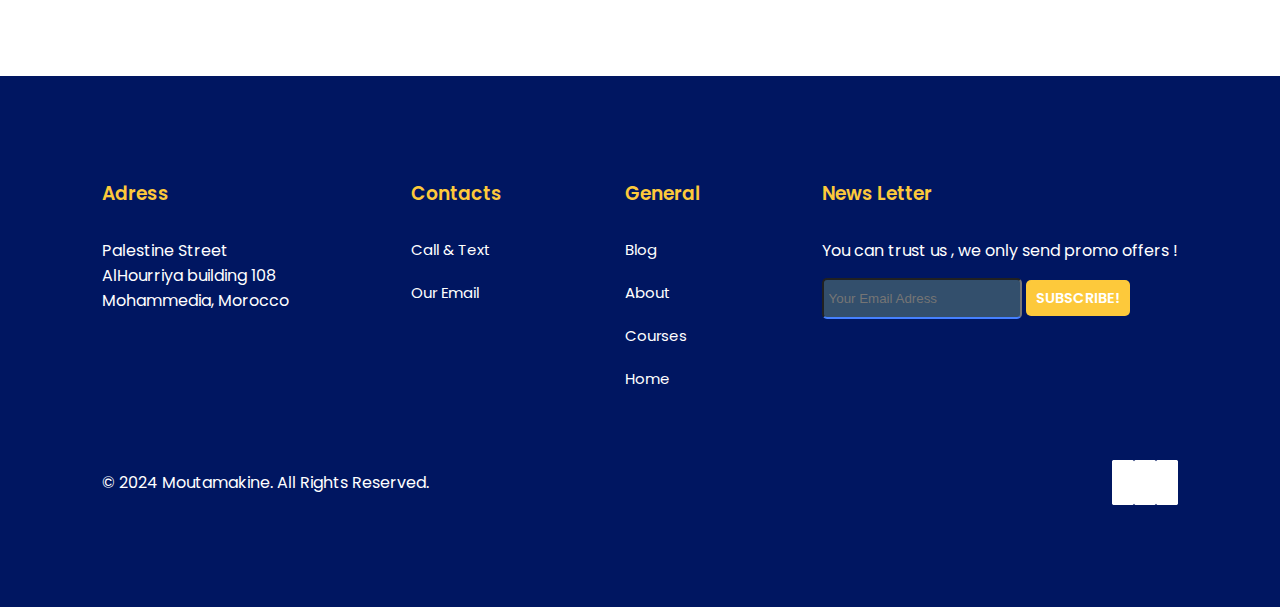
==== commit 579aa890: "switcher & footer Socialmedia editing" ====
--- a/index.html
+++ b/index.html
@@ -11,11 +11,11 @@
 </head>
 <body >
               <nav>
-                    <img src="logo with arabic.png" alt="">
+                    <img src="images/logo with arabic.png" id="imageHome" alt="">
                 <div class="navigation">
                     <ul>
                         <ul>
-                            <i id="men" class="fa-regular fa-circle-xmark"></i>
+                           
                             <li><a class="active" href="index.html">Home</a></li>
                             <li><a href="about.html">About</a></li>
                             <li><a href="blog.html">Blog</a></li>
@@ -23,7 +23,7 @@
                             <li><a href="contact.html">Contact</a></li>
                          </ul>
                     </ul>
-                    <img id="menu-btn" src="menu.png" alt="">
+                   
    
                 </div>
             </nav>
@@ -73,10 +73,28 @@
 
               <section id="course">
                 <h1>Our Popular Courses</h1>
-                <p>Lorem ipsum dolor sit amet consectetur adipisicing elit. Accusantium quo quia, corru </p>
+                <p> "Explore the World of Languages with Moutamakine"  </p>
+
+               
+                        <div class="lang">    
+                            <ul class ="lang-choi">
+                                <li class="active" data-cat=".all">All languages</li>
+                                <li data-cat=".german">German</li>
+                                <li data-cat=".frensh">Frensh</li>
+                                <li data-cat=".english">English</li>
+                                <li data-cat=".russian">Russian</li>
+                                <li data-cat=".italien">Italien</li>
+
+                            </ul> 
+                        </div>
+                      
+                       
+
+
                 <div class="course-box">
 
-                    <div class="courses">
+                    <div class="courses all german">
+            
 
                         <img src="https://img.freepik.com/photos-premium/style-femme-blonde-assise-table-livres-drapeau-allemagne-jaune_87910-6707.jpg?w=740" alt="women with german flag">
                         <div class="details">
@@ -96,7 +114,7 @@
                         </div>
 
                     </div>
-                    <div class="courses">
+                    <div  class="courses all italien">
 
                         <img src="https://img.freepik.com/photos-premium/portrait-gros-plan-etudiante-souriante-tenant-petit-drapeau-italien-isole-fond-gris_101969-2138.jpg?w=740">
                         <div class="details">
@@ -116,7 +134,7 @@
                         </div>
                         
                     </div>
-                    <div class="courses">
+                    <div  class="courses all russian">
 
                         <img src="https://img.freepik.com/photos-gratuite/ge-moyen-belle-femme-touristique-tenant-drapeau-russe-fond-blanc-isole-effraye-etonne-bouche-ouverte-pour-visage-incredulite-surprise_839833-20678.jpg?t=st=1709152978~exp=1709156578~hmac=32c446ce5edadbe3c0d2489b245a0b93852b20f068e50c6229784da59b75945f&w=740">
                         <div class="details">
@@ -136,7 +154,7 @@
                         </div>
                         
                     </div>
-                    <div class="courses">
+                    <div class="courses all frensh">
 
                         <img src="https://img.freepik.com/photos-premium/belle-femme-veste-style-chapeau-drapeau-francais-mur-vert_87910-10293.jpg?w=740">
                         <div class="details">
@@ -156,9 +174,9 @@
                         </div>
                         
                     </div>
-                    <div class="courses">
-
-                        <img src="https://img.freepik.com/photos-premium/parlez-vous-du-texte-anglais-carte_188078-4175.jpg?w=740">
+                    <div class="courses all english">
+
+                        <img  src="https://img.freepik.com/photos-premium/parlez-vous-du-texte-anglais-carte_188078-4175.jpg?w=740">
                         <div class="details">
                             <span>Updated 2/28/2024</span>
                             <h6>English language A2 level</h6>
@@ -176,7 +194,7 @@
                         </div>
                         
                     </div>
-                    <div class="courses">
+                    <div class="courses all german">
 
                         <img src="https://img.freepik.com/photos-gratuite/vue-frontale-smiley-tenue-femme-drapeau-allemand_23-2148935487.jpg?t=st=1709153711~exp=1709157311~hmac=5fa282a4eade513403bfef1858cfc4bb74ce5836307d3024120f842473e9f1b9&w=740">
                         <div class="details">
@@ -227,11 +245,11 @@
 
               <section id="teachers">
                 <h1>Our Teachers</h1>
-                <p>Lorem ipsum dolor sit amet consectetur adipisicing elit. Accusantium quo quia, corru </p>
+                <p>"Guiding Minds, Shaping Futures: Embark on a Journey of Learning with Moutamakine's Dedicated Educators" </p>
                 <div class="tea-box">
 
                     <div class="profile">
-                        <img src="pro1.webp" alt="">
+                        <img src="images/pro1.webp" alt="">
                         <h6>Mary dorn</h6>
                         <span>English teacher for all levels (A1 to C2)</span>
                         <div class="tea-links">
@@ -242,7 +260,7 @@
                     </div>
                     
                     <div class="profile">
-                        <img src="pro2.webp">
+                        <img src="images/pro2.webp">
                         <h6>Amin Motawalik</h6>
                         <span>Frensh teacher for all levels (A1 à C2)</span>
                         <div class="tea-links">
@@ -253,7 +271,7 @@
                     </div>
                     
                     <div class="profile">
-                        <img src="pro3.webp">
+                        <img src="images/pro3.webp">
                         <h6>Thomas Muller</h6>
                         <span>Deutsch teacher for all levels (A1 bis C2)</span>
                         <div class="tea-links">
@@ -264,7 +282,7 @@
                     </div>
                     
                     <div class="profile">
-                        <img src="pro4.webp">
+                        <img src="images/pro4.webp">
                         <h6>Ema Bezos</h6>
                         <span>Spanish teacher for all levels (A1 a C2)</span>
                         
@@ -315,9 +333,9 @@
                 <div class="copyright">
                     <p>© 2024 Moutamakine. All Rights Reserved.</p>
                     <div class="pro-links">
-                        <i class="fab fa-facebook-f" id="facebook"></i>
-                        <i class="fab fa-instagram" id="instagram"></i>
-                        <i class="fab fa-linkedin-in" id="linedin"></i>
+                        <a href="https://www.facebook.com/moutamakine/" target="_blank"><i class="fab fa-facebook-f" id="facebookIcon"></i></a>
+                        <a href="https://https://www.instagram.com/moutamakine_clsf/" target="_blank"><i class="fab fa-instagram" id="instagramIcon"></i></a>
+                        <a href="https://www.linkedin.com/company/moutamakine-clsf/?trk=public_profile_experience-item_profile-section-card_subtitle-click&originalSubdomain=ma" target="_blank"><i class="fab fa-linkedin" id="linkedinIcon"></i></a>
                     </div>
                 </div>
                 
@@ -325,4 +343,5 @@
 
                
                 <script src="java.js" defer></script>
+                <script src="switcher.js" defer></script>
 </body>--- a/style.css
+++ b/style.css
@@ -95,7 +95,7 @@
   /*Home*/
 
   #home{
-    background-image: linear-gradient(rgba(9, 5, 54, 0.3), rgba(5, 4, 56, 0.7)), url("bald-pic.jpg");
+    background-image: linear-gradient(rgba(9, 5, 54, 0.3), rgba(5, 4, 56, 0.7)), url("images/bald-pic.jpg");
     width: 100%;
     height: 100vh;
     background-size: cover;
@@ -207,6 +207,11 @@
     padding: 8vw 8vw 8vw 8vw;
     text-align: center;
     
+  }
+  #course p{
+    font-size: 1rem;
+    font-weight: 450;
+    margin-top: 10px;
   }
 
   #course .course-box{
@@ -260,7 +265,7 @@
 
   #registration {
     padding: 6vw 8vw 6vw 8vw;
-    background-image: linear-gradient(rgba(9, 5, 54, 0.3), rgba(5, 4, 56, 0.7)), url("girl-student-with-laptop-standing-by-window-corridor.jpg");
+    background-image: linear-gradient(rgba(9, 5, 54, 0.3), rgba(5, 4, 56, 0.7)), url("images/girl-student-with-laptop-standing-by-window-corridor.jpg");
     max-width: 100%;
     height: 100%;
     background-size: cover;
@@ -336,6 +341,12 @@
   #teachers{
     padding: 8vw 8vw 8vw 8vw;
     text-align: center;
+  }
+
+  #teachers p{
+    font-size: 1rem;
+    font-weight: 450;
+    margin-top: 10px;
   }
 
   #teachers .tea-box{
@@ -484,7 +495,7 @@
   
     footer .copyright .pro-links i{
       padding: 10px 10px;
-      border: 1px solid #6d3df1;
+      border: 1px solid white;
       border-radius: 2px ;
       cursor: pointer;
       background-color: white;
@@ -500,7 +511,7 @@
     }
 
     #about-home{
-      background-image: linear-gradient(rgba(9, 5, 54, 0.3), rgba(5, 4, 56, 0.7)), url("mypic2.jpg");
+      background-image: linear-gradient(rgba(9, 5, 54, 0.3), rgba(5, 4, 56, 0.7)), url("images/mypic2.jpg");
       width: 100%;
       height: 60vh;
       background-size: cover;
@@ -610,7 +621,7 @@
       
     #contact{
         
-      background-image: linear-gradient(rgba(9, 5, 54, 0.3), rgba(5, 4, 56, 0.7)), url("contact.jpg");
+      background-image: linear-gradient(rgba(9, 5, 54, 0.3), rgba(5, 4, 56, 0.7)), url("images/contact.jpg");
       width: 100%;
       height: 100vh;
       background-size: cover;
@@ -633,7 +644,7 @@
 
 
     #courses{
-      background-image: linear-gradient(rgba(9, 5, 54, 0.3), rgba(5, 4, 56, 0.7)), url("piclap.jpg");
+      background-image: linear-gradient(rgba(9, 5, 54, 0.3), rgba(5, 4, 56, 0.7)), url("images/piclap.jpg");
       width: 100%;
       height: 150vh;
       background-size: cover;
@@ -963,6 +974,36 @@
     }
 
 
+    /* languge choice */
+    .lang-choi {
+      list-style-type: none;
+      padding: 0;
+      display: flex;
+      justify-content: space-between;
+      margin: 0 150px;
+      margin-top: 30px;
+  }
+  
+  .lang-choi li {
+     font-size: 0.9rem;
+     font-weight: 600;
+      cursor: pointer;
+      padding: 9px;
+      border: 1px solid #b9b9b9;
+      border-radius: 5px;
+      transition:  0.5s ease;
+  }
+  .lang-choi li:hover{
+    background-color: #002770;
+    color: white;
+  }
+  
+  .lang-choi li.active {
+      background-color: #FDC93B;
+      color: #f7f6fa ;
+  }
+  
+
 
   
 
